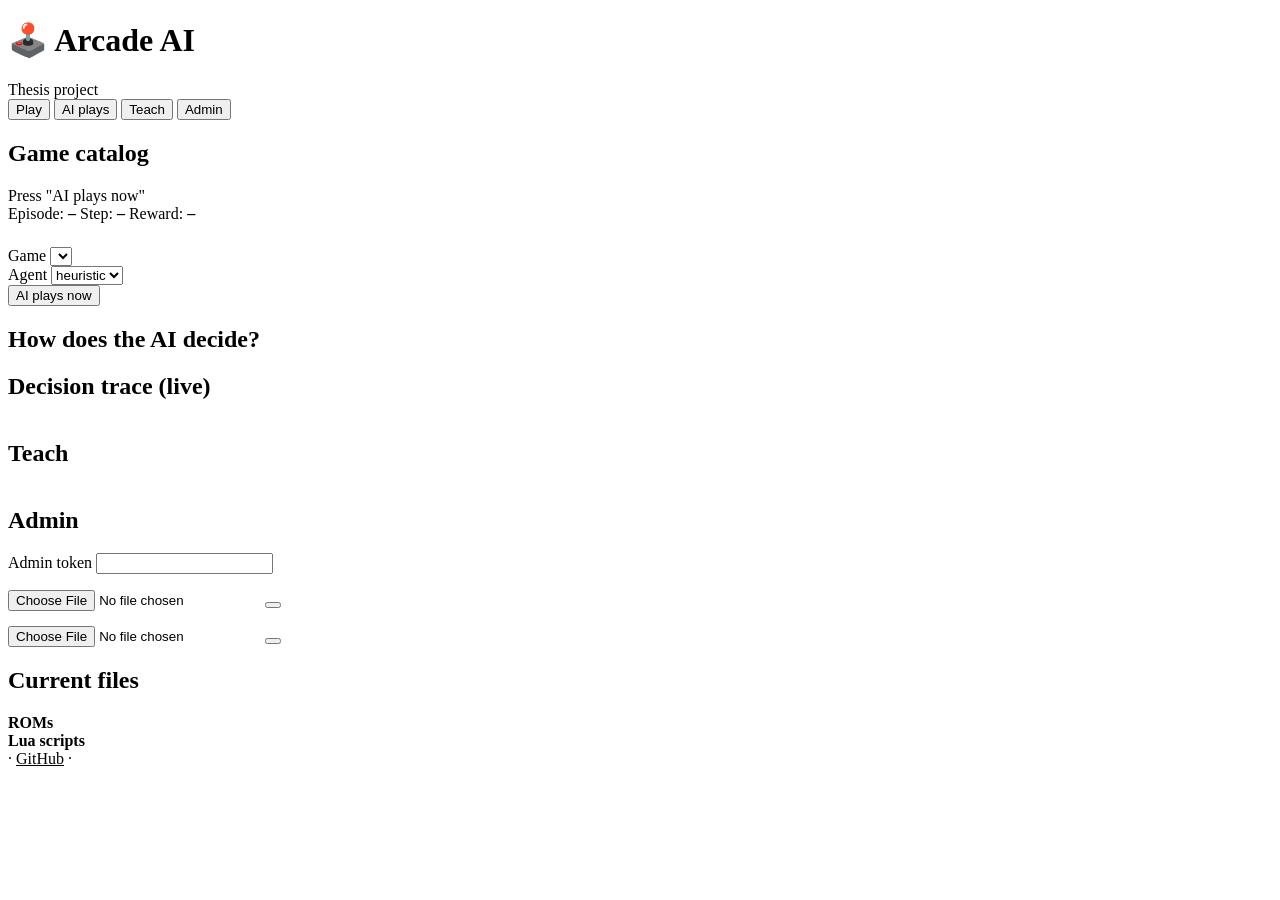
==== web/static/index.html @ dce52739 "Initial commit: Arcade AI — heuristic agents + live web app Real production FastAPI web app (web/) i" ====
<!DOCTYPE html>
<html lang="en">
<head>
<meta charset="utf-8" />
<meta name="viewport" content="width=device-width, initial-scale=1" />
<title>Arcade AI</title>
<link rel="stylesheet" href="/static/styles.css" />
</head>
<body>
  <div class="topbar">
    <div class="brand">
      <h1>🕹️ Arcade AI</h1>
      <span class="subtitle" data-i18n="subtitle">Thesis project</span>
    </div>
    <div class="lang-switch" id="lang-switch"></div>
  </div>

  <nav class="tabs" id="tabs">
    <button data-tab="play" class="active">Play</button>
    <button data-tab="ai">AI plays</button>
    <button data-tab="teach">Teach</button>
    <button data-tab="admin">Admin</button>
  </nav>

  <main>
    <!-- PLAY TAB -->
    <section class="tabpanel active" id="tab-play">
      <div class="card">
        <h2 data-i18n="gamesTitle">Game catalog</h2>
        <p id="play-intro" data-i18n="playIntro"></p>
        <table>
          <thead>
            <tr id="games-header"></tr>
          </thead>
          <tbody id="games-body"></tbody>
        </table>
      </div>
    </section>

    <!-- AI PLAYS TAB -->
    <section class="tabpanel" id="tab-ai">
      <div class="cabinet">
        <div class="card" style="margin-bottom:0;">
          <div class="screen-wrap">
            <div class="crt" id="crt">
              <div class="placeholder" id="crt-placeholder" data-i18n="aiConnecting">Press "AI plays now"</div>
              <canvas id="game-canvas" width="160" height="210" style="display:none;"></canvas>
            </div>
          </div>
          <div class="hud">
            <span><span data-i18n="aiEpisode">Episode</span>: <b id="hud-episode">–</b></span>
            <span><span data-i18n="aiStep">Step</span>: <b id="hud-step">–</b></span>
            <span><span data-i18n="aiReward">Reward</span>: <b id="hud-reward">–</b></span>
          </div>
          <div id="ai-live-tag" class="live-tag" style="visibility:hidden; margin-top:0.4rem;">
            <span class="live-dot"></span> <span data-i18n="aiLive">LIVE</span>
          </div>
          <div id="ai-error" class="notice-error"></div>
        </div>

        <div class="card controls-panel" style="margin-bottom:0;">
          <div class="field">
            <label data-i18n="aiSelectGame">Game</label>
            <select id="ai-game-select"></select>
          </div>
          <div class="field">
            <label data-i18n="aiSelectAgent">Agent</label>
            <select id="ai-agent-select">
              <option value="heuristic">heuristic</option>
              <option value="random">random</option>
            </select>
          </div>
          <button class="primary" id="ai-start-btn" data-i18n="aiStart">AI plays now</button>
          <button class="secondary" id="ai-stop-btn" data-i18n="aiStop" style="display:none;">Stop</button>

          <div id="mame-notice" class="callout" style="display:none; margin-top:1rem;">
            <strong id="mame-notice-title" data-i18n="mameNoticeTitle"></strong>
            <p id="mame-notice-body" style="margin-bottom:0;"></p>
          </div>
        </div>
      </div>

      <div class="card">
        <h2 data-i18n="howTitle">How does the AI decide?</h2>
        <p data-i18n="howIntro"></p>
        <ol id="how-steps"></ol>
      </div>

      <div class="card">
        <h2 data-i18n="traceTitle">Decision trace (live)</h2>
        <table>
          <thead><tr id="trace-header"></tr></thead>
          <tbody id="trace-body"></tbody>
        </table>
        <p id="trace-empty" data-i18n="traceEmpty" style="margin-top:0.5rem;"></p>
      </div>
    </section>

    <!-- TEACH TAB -->
    <section class="tabpanel" id="tab-teach">
      <div class="card">
        <h2 data-i18n="teachTitle">Teach</h2>
        <p data-i18n="teachIntro"></p>
        <table>
          <thead><tr id="teach-header"></tr></thead>
          <tbody id="teach-body"></tbody>
        </table>
        <p id="teach-empty" data-i18n="teachNoSessions" style="display:none;"></p>
      </div>
    </section>

    <!-- ADMIN TAB -->
    <section class="tabpanel" id="tab-admin">
      <div class="card">
        <h2 data-i18n="adminTitle">Admin</h2>
        <div class="field">
          <label data-i18n="adminTokenLabel">Admin token</label>
          <input type="password" id="admin-token" data-i18n-placeholder="adminTokenPlaceholder" />
        </div>
        <p id="admin-disabled-notice" class="notice-error" style="display:none;" data-i18n="adminDisabledNotice"></p>

        <div class="grid-2">
          <div>
            <h3 data-i18n="adminUploadRomTitle" style="font-size:0.95rem;"></h3>
            <p style="color:var(--text-dim); font-size:0.82rem;" data-i18n="adminUploadRomHint"></p>
            <input type="file" id="rom-file" accept=".zip" />
            <button class="primary" id="rom-upload-btn" style="margin-top:0.6rem;" data-i18n="adminUploadButton"></button>
            <div id="rom-upload-status"></div>
          </div>
          <div>
            <h3 data-i18n="adminUploadLuaTitle" style="font-size:0.95rem;"></h3>
            <p style="color:var(--text-dim); font-size:0.82rem;" data-i18n="adminUploadLuaHint"></p>
            <input type="file" id="lua-file" accept=".lua" />
            <button class="primary" id="lua-upload-btn" style="margin-top:0.6rem;" data-i18n="adminUploadButton"></button>
            <div id="lua-upload-status"></div>
          </div>
        </div>
      </div>

      <div class="card">
        <h2 data-i18n="adminFilesTitle">Current files</h2>
        <div class="grid-2">
          <div>
            <strong data-i18n="adminRoms">ROMs</strong>
            <div id="admin-roms-list"></div>
          </div>
          <div>
            <strong data-i18n="adminLua">Lua scripts</strong>
            <div id="admin-lua-list"></div>
          </div>
        </div>
      </div>
    </section>
  </main>

  <footer>
    <span data-i18n="footer"></span> ·
    <a href="https://github.com/" id="repo-link" style="color:var(--accent3);">GitHub</a> ·
    <span id="version-tag"></span>
  </footer>

  <script src="/static/app.js"></script>
</body>
</html>
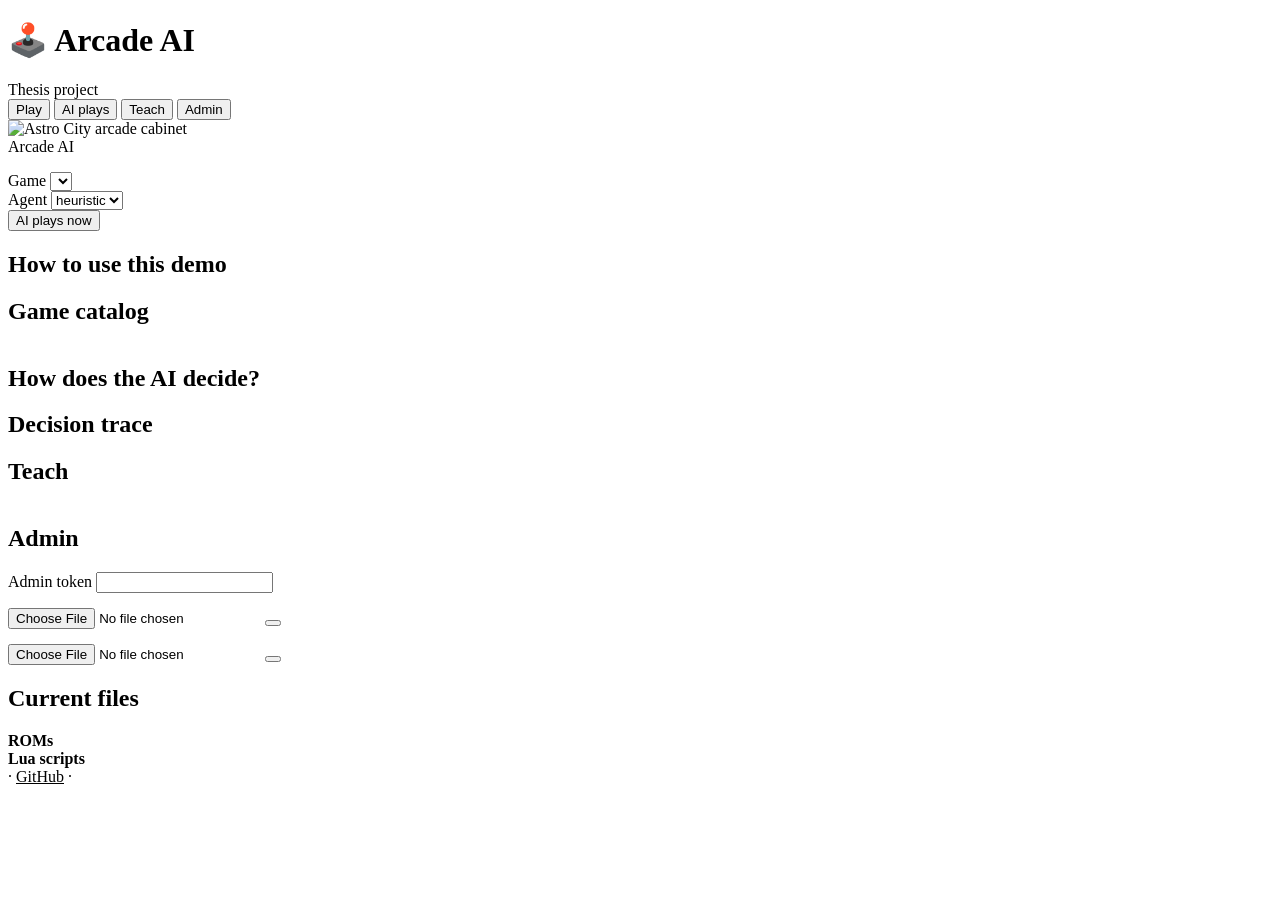
==== commit f8acc96d: "web: cabinet-showcase intro + dedicated /play window Redesign the production frontend into two state" ====
--- a/web/static/index.html
+++ b/web/static/index.html
@@ -23,8 +23,52 @@
   </nav>
 
   <main>
-    <!-- PLAY TAB -->
+    <!-- CABINET SHOWCASE (intro hero, shown on Play + AI plays tabs) -->
+    <section id="hero" class="hero">
+      <div class="cabinet-stage">
+        <div class="cabinet" id="cabinet">
+          <img class="cabinet-img" src="/static/img/cabinet-astrocity.jpg" alt="Astro City arcade cabinet" />
+          <div class="cabinet-marquee"><span id="marquee-title">Arcade AI</span></div>
+          <div class="cabinet-screen">
+            <div class="cabinet-preview" id="cabinet-preview">
+              <div class="preview-title" id="preview-title"></div>
+              <div class="preview-hint" id="preview-hint"></div>
+            </div>
+          </div>
+        </div>
+        <p class="cabinet-footer" data-i18n="cabinetFooter"></p>
+      </div>
+
+      <div class="card hero-controls">
+        <div class="field">
+          <label data-i18n="aiSelectGame">Game</label>
+          <select id="hero-game-select"></select>
+        </div>
+        <div class="field">
+          <label data-i18n="aiSelectAgent">Agent</label>
+          <select id="hero-agent-select">
+            <option value="heuristic">heuristic</option>
+            <option value="random">random</option>
+          </select>
+        </div>
+        <button class="primary" id="hero-launch-btn" data-i18n="aiStart">AI plays now</button>
+        <p class="hero-hint" data-i18n="playHint"></p>
+
+        <div id="mame-notice" class="callout" style="display:none; margin-top:1rem;">
+          <strong id="mame-notice-title" data-i18n="mameNoticeTitle"></strong>
+          <p id="mame-notice-body" style="margin-bottom:0;"></p>
+        </div>
+      </div>
+    </section>
+
+    <!-- PLAY TAB: how-to + catalog -->
     <section class="tabpanel active" id="tab-play">
+      <div class="card">
+        <h2 data-i18n="howToUseTitle">How to use this demo</h2>
+        <p id="howto-intro" data-i18n="howToUseIntro"></p>
+        <ol id="howto-steps"></ol>
+      </div>
+
       <div class="card">
         <h2 data-i18n="gamesTitle">Game catalog</h2>
         <p id="play-intro" data-i18n="playIntro"></p>
@@ -37,49 +81,8 @@
       </div>
     </section>
 
-    <!-- AI PLAYS TAB -->
+    <!-- AI PLAYS TAB: how the AI decides -->
     <section class="tabpanel" id="tab-ai">
-      <div class="cabinet">
-        <div class="card" style="margin-bottom:0;">
-          <div class="screen-wrap">
-            <div class="crt" id="crt">
-              <div class="placeholder" id="crt-placeholder" data-i18n="aiConnecting">Press "AI plays now"</div>
-              <canvas id="game-canvas" width="160" height="210" style="display:none;"></canvas>
-            </div>
-          </div>
-          <div class="hud">
-            <span><span data-i18n="aiEpisode">Episode</span>: <b id="hud-episode">–</b></span>
-            <span><span data-i18n="aiStep">Step</span>: <b id="hud-step">–</b></span>
-            <span><span data-i18n="aiReward">Reward</span>: <b id="hud-reward">–</b></span>
-          </div>
-          <div id="ai-live-tag" class="live-tag" style="visibility:hidden; margin-top:0.4rem;">
-            <span class="live-dot"></span> <span data-i18n="aiLive">LIVE</span>
-          </div>
-          <div id="ai-error" class="notice-error"></div>
-        </div>
-
-        <div class="card controls-panel" style="margin-bottom:0;">
-          <div class="field">
-            <label data-i18n="aiSelectGame">Game</label>
-            <select id="ai-game-select"></select>
-          </div>
-          <div class="field">
-            <label data-i18n="aiSelectAgent">Agent</label>
-            <select id="ai-agent-select">
-              <option value="heuristic">heuristic</option>
-              <option value="random">random</option>
-            </select>
-          </div>
-          <button class="primary" id="ai-start-btn" data-i18n="aiStart">AI plays now</button>
-          <button class="secondary" id="ai-stop-btn" data-i18n="aiStop" style="display:none;">Stop</button>
-
-          <div id="mame-notice" class="callout" style="display:none; margin-top:1rem;">
-            <strong id="mame-notice-title" data-i18n="mameNoticeTitle"></strong>
-            <p id="mame-notice-body" style="margin-bottom:0;"></p>
-          </div>
-        </div>
-      </div>
-
       <div class="card">
         <h2 data-i18n="howTitle">How does the AI decide?</h2>
         <p data-i18n="howIntro"></p>
@@ -87,12 +90,8 @@
       </div>
 
       <div class="card">
-        <h2 data-i18n="traceTitle">Decision trace (live)</h2>
-        <table>
-          <thead><tr id="trace-header"></tr></thead>
-          <tbody id="trace-body"></tbody>
-        </table>
-        <p id="trace-empty" data-i18n="traceEmpty" style="margin-top:0.5rem;"></p>
+        <h2 data-i18n="traceTitle">Decision trace</h2>
+        <p id="trace-hint" data-i18n="traceEmpty"></p>
       </div>
     </section>
 
@@ -155,7 +154,7 @@
 
   <footer>
     <span data-i18n="footer"></span> ·
-    <a href="https://github.com/" id="repo-link" style="color:var(--accent3);">GitHub</a> ·
+    <a href="https://github.com/pdiaz-commits/arcadeia" id="repo-link" style="color:var(--accent3);">GitHub</a> ·
     <span id="version-tag"></span>
   </footer>
 
